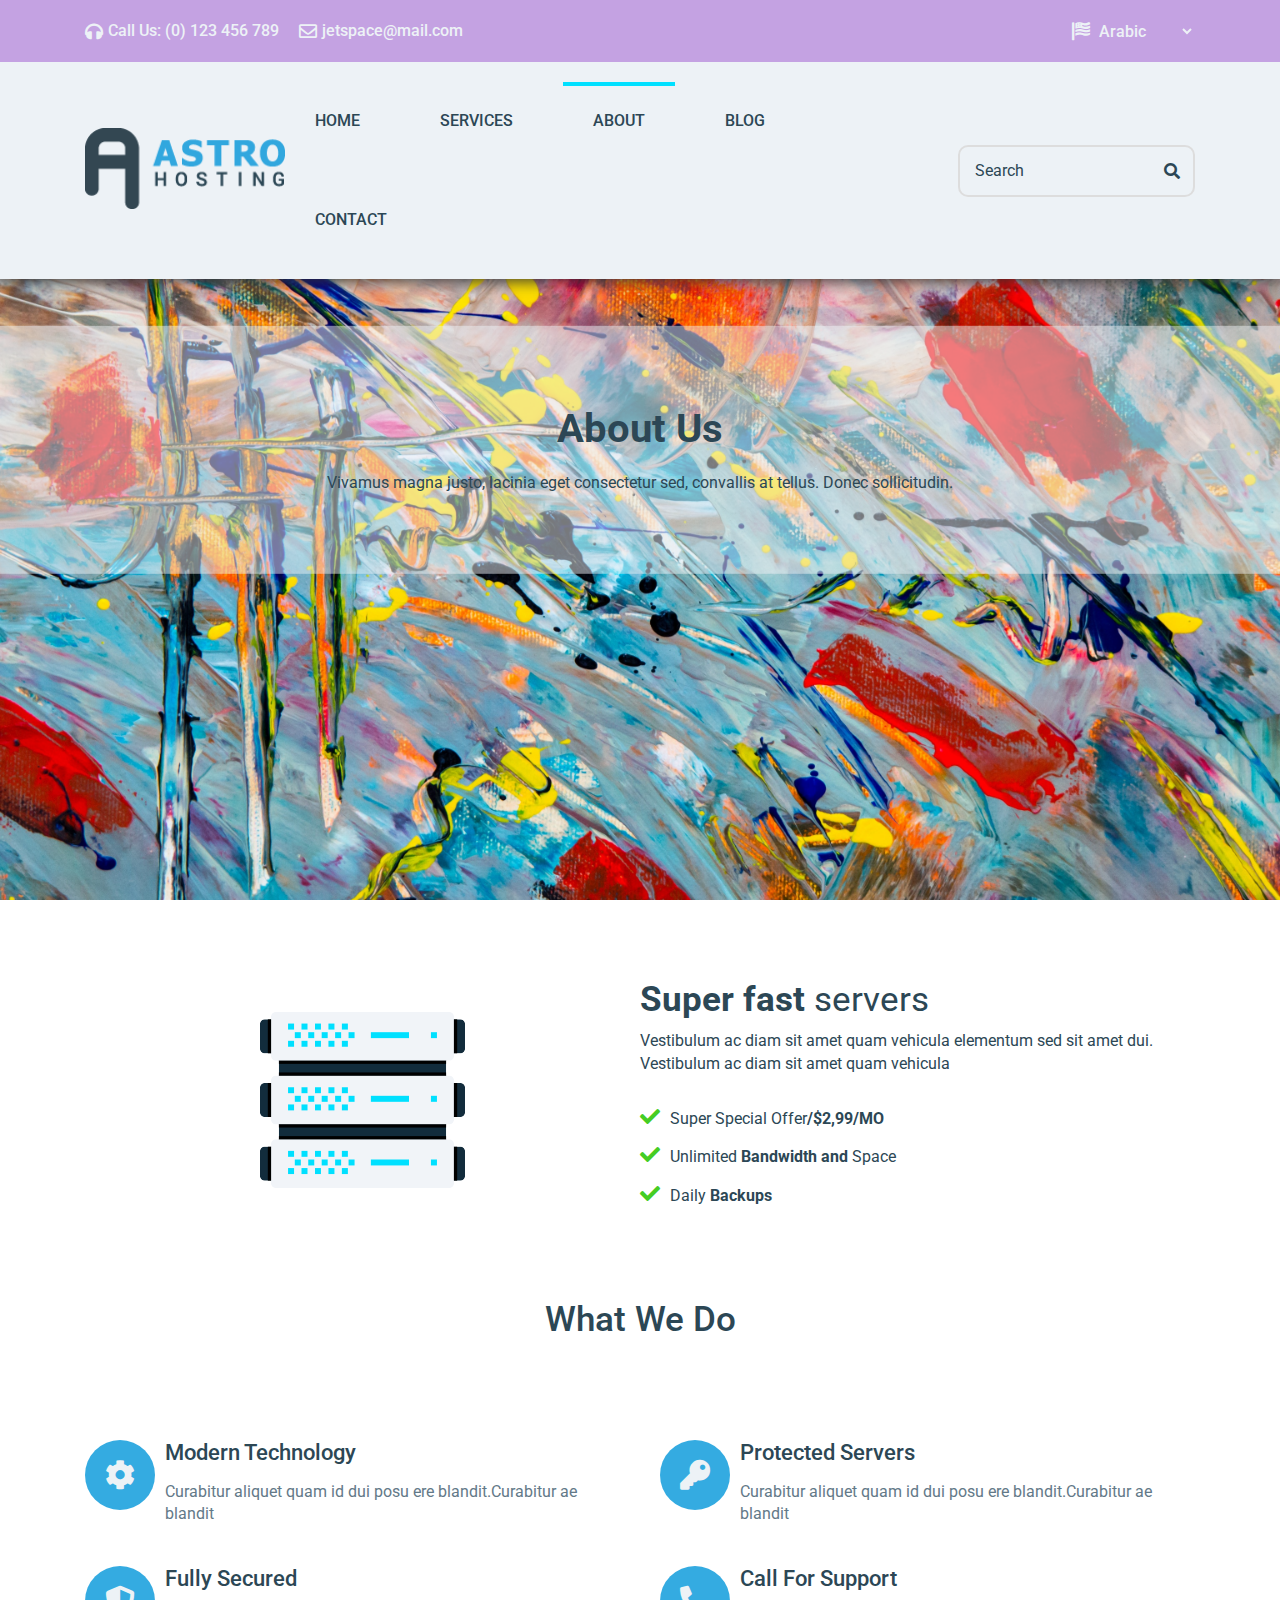
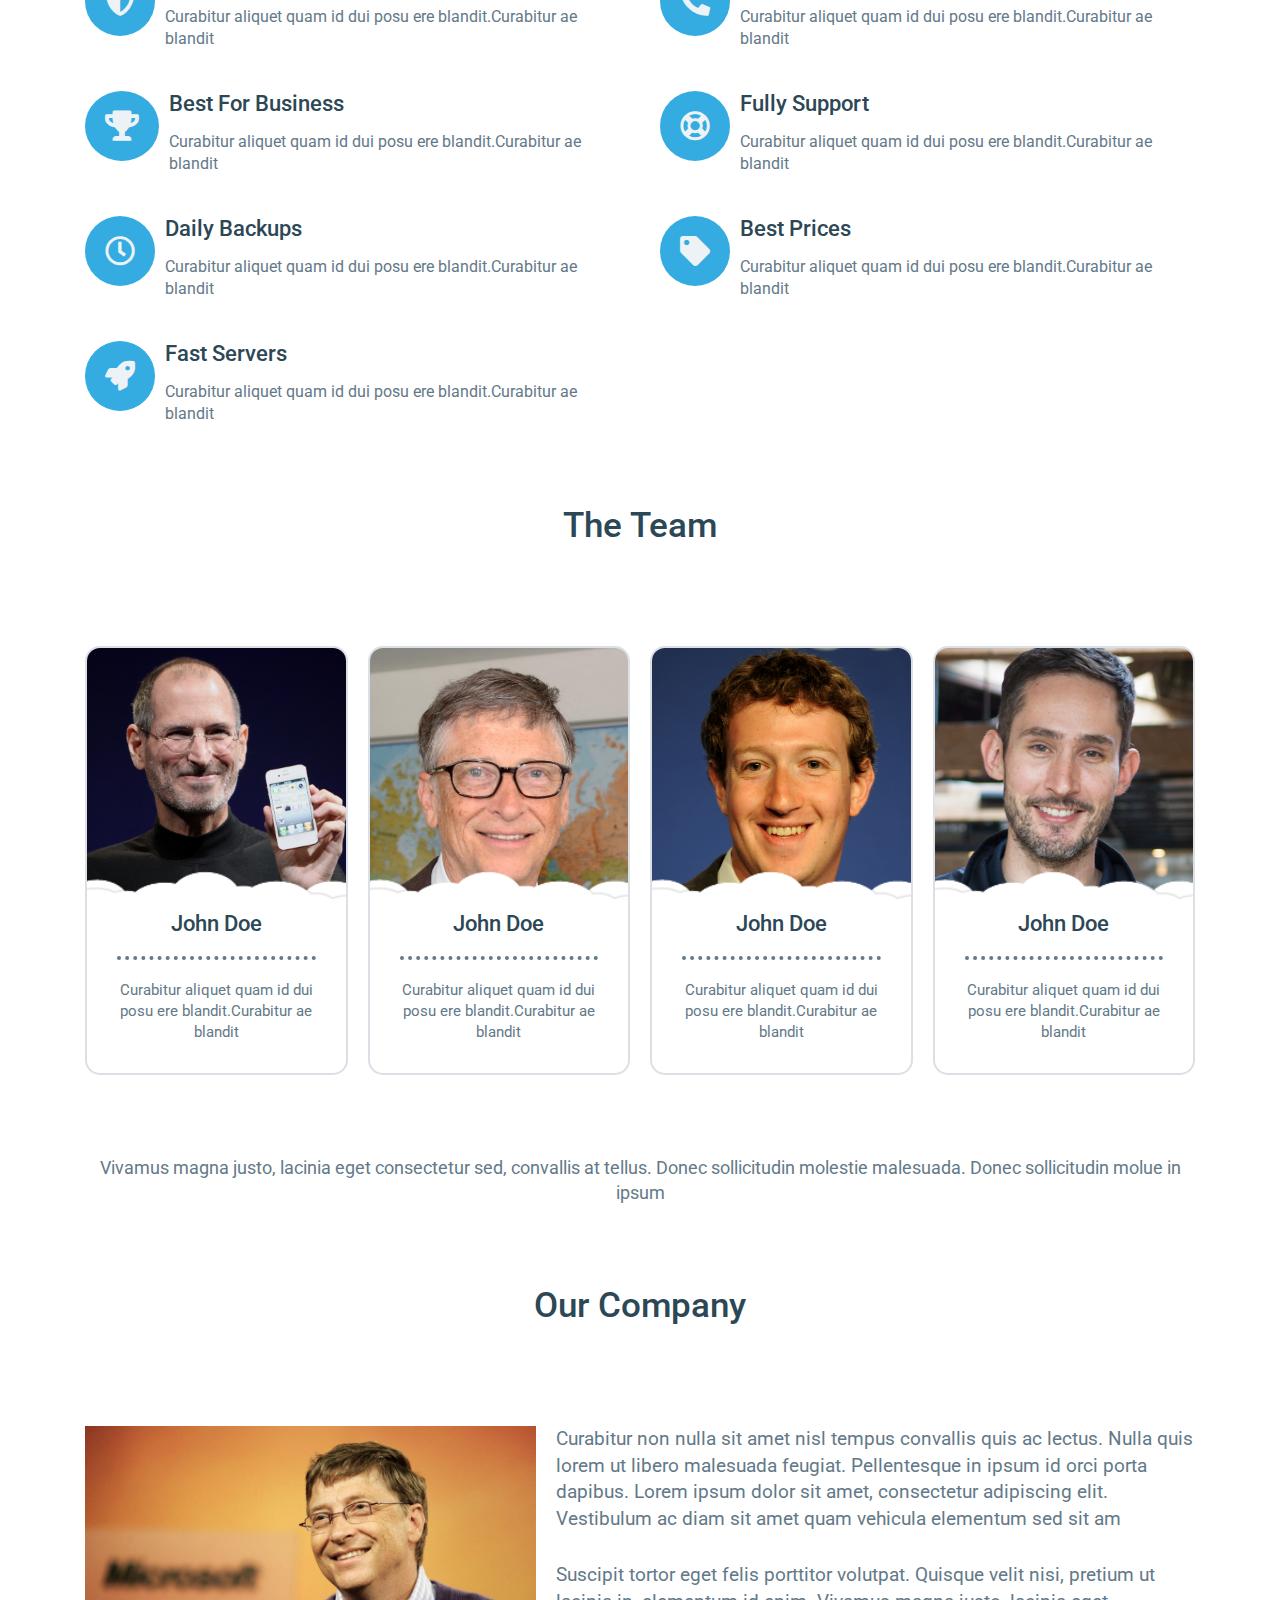
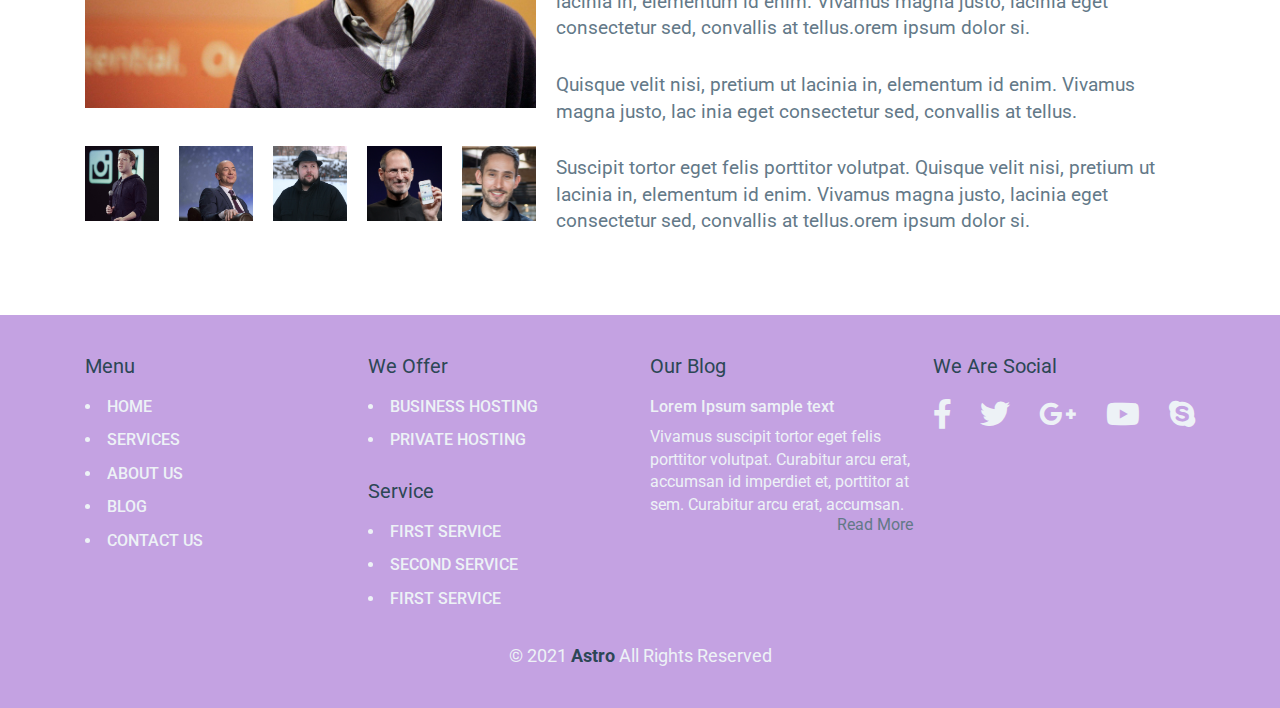
==== html/about.html @ 0d14f975 "Add The Project Files" ====
<!DOCTYPE html>
<html lang="en">
<head>
    <meta charset="UTF-8">
    <meta http-equiv="X-UA-Compatible" content="IE=edge">
    <meta name="viewport" content="width=device-width, initial-scale=1.0">
    <title>Template 10 | Astro | About</title>
    <!-- Bootstrap Media Queries -->
    <link rel="stylesheet" href="../css/bootstrap-media-queries.css">
    <!-- Normalize -->
    <link rel="stylesheet" href="../css/normalize.css">
    <!-- Font Awesome Library -->
    <link rel="stylesheet" href="../css/all.min.css">
    <!-- Main CSS File -->
    <link rel="stylesheet" href="../css/main-style.css">
    <!-- CSS File -->
    <link rel="stylesheet" href="../css/about.css">
    <!-- Google Fonts -->
    <link rel="preconnect" href="https://fonts.googleapis.com">
    <link rel="preconnect" href="https://fonts.gstatic.com" crossorigin>
    <link href="https://fonts.googleapis.com/css2?family=Roboto:wght@300;400;500;700;900&display=swap" rel="stylesheet">
</head>
<body>
    <!-- Start Header -->
    <header>
        <!-- Start Top Header -->
        <div class="top">
            <div class="container">
                <div class="contact">
                    <div class="phone">
                        <i class="fas fa-headphones"></i>
                        <p>Call Us: (0) 123 456 789</p>
                    </div>
                    <div class="email">
                        <i class="far fa-envelope"></i>
                        <a href="mailto:jetspace@mail.com">jetspace@mail.com</a>
                    </div>
                </div>
                <div class="language">
                    <i class="fas fa-flag-usa"></i>
                    <select>
                        <option value="AR">Arabic</option>
                        <option value="EN">English</option>
                    </select>
                </div>
            </div>
        </div>
        <!-- End Top Header -->
        <!-- Start Navigation -->
        <nav>
            <div class="container">
                <div class="logo">
                    <img src="../images/logo.png" alt="logo">
                </div>
                <div class="links">
                    <div class="button">
                        <span></span>
                        <span></span>
                        <span></span>
                    </div>
                    <ul>
                        <li><a href="../index.html">HOME</a></li>
                        <li><a href="services.html">SERVICES</a></li>
                        <li><a href="about.html">ABOUT</a></li>
                        <li><a href="blog.html">BLOG</a></li>
                        <li><a href="contact.html">CONTACT</a></li>
                    </ul>
                    <form action="#">
                        <input type="search" name="search" placeholder="Search">
                        <i class="fas fa-search"></i>
                    </form>
                </div>
            </div>
        </nav>
        <!-- End Navigation -->
    </header>
    <!-- End Header -->
    <!-- Start Landing -->
    <div class="landing">
        <div class="container">
            <div class="text">
                <h2>About Us</h2>
                <p>Vivamus magna justo, lacinia eget consectetur sed, convallis at tellus. Donec sollicitudin.</p>
            </div>
        </div>
    </div>
    <!-- End Landing -->
    <!-- Start Advertisement -->
    <div class="advertisement">
        <div class="container">
            <div class="image">
                <img src="../images/about-advertisement-image.png" alt="server">
            </div>
            <div class="text">
                <h2><span>Super fast</span> servers</h2>
                <p>Vestibulum ac diam sit amet quam vehicula elementum sed sit 
                    amet dui. Vestibulum ac diam sit amet quam vehicula</p>
                <ul>
                    <li>Super Special Offer<span>/$2,99/MO</span></li>
                    <li>Unlimited <span>Bandwidth and</span> Space</li>
                    <li>Daily <span>Backups</span></li>
                </ul>
            </div>
        </div>
    </div>
    <!-- End Advertisement -->
    <!-- Start What We Do -->
    <div class="we-do">
        <div class="container">
            <h2>What We Do</h2>
            <div class="cards">
                <div class="card">
                    <i class="fas fa-cog"></i>
                    <div class="text">
                        <h3>Modern Technology</h3>
                        <p>Curabitur aliquet quam id dui posu
                            ere blandit.Curabitur ae blandit</p>
                    </div>
                </div>
                <div class="card">
                    <i class="fas fa-key"></i>
                    <div class="text">
                        <h3>Protected Servers</h3>
                        <p>Curabitur aliquet quam id dui posu
                            ere blandit.Curabitur ae blandit</p>
                    </div>
                </div>
                <div class="card">
                    <i class="fas fa-shield-alt"></i>
                    <div class="text">
                        <h3>Fully Secured</h3>
                        <p>Curabitur aliquet quam id dui posu
                            ere blandit.Curabitur ae blandit</p>
                    </div>
                </div>
                <div class="card">
                    <i class="fas fa-phone-alt"></i>
                    <div class="text">
                        <h3>Call For Support</h3>
                        <p>Curabitur aliquet quam id dui posu
                            ere blandit.Curabitur ae blandit</p>
                    </div>
                </div>
                <div class="card">
                    <i class="fas fa-trophy"></i>
                    <div class="text">
                        <h3>Best For Business</h3>
                        <p>Curabitur aliquet quam id dui posu
                            ere blandit.Curabitur ae blandit</p>
                    </div>
                </div>
                <div class="card">
                    <i class="far fa-life-ring"></i>
                    <div class="text">
                        <h3>Fully Support</h3>
                        <p>Curabitur aliquet quam id dui posu
                            ere blandit.Curabitur ae blandit</p>
                    </div>
                </div>
                <div class="card">
                    <i class="far fa-clock"></i>
                    <div class="text">
                        <h3>Daily Backups</h3>
                        <p>Curabitur aliquet quam id dui posu
                            ere blandit.Curabitur ae blandit</p>
                    </div>
                </div>
                <div class="card">
                    <i class="fas fa-tag"></i>
                    <div class="text">
                        <h3>Best Prices</h3>
                        <p>Curabitur aliquet quam id dui posu
                            ere blandit.Curabitur ae blandit</p>
                    </div>
                </div>
                <div class="card">
                    <i class="fas fa-rocket"></i>
                    <div class="text">
                        <h3>Fast Servers</h3>
                        <p>Curabitur aliquet quam id dui posu
                            ere blandit.Curabitur ae blandit</p>
                    </div>
                </div>
            </div>
        </div>
    </div>
    <!-- End What We Do -->
    <!-- Start Team -->
    <div class="team">
        <div class="container">
            <h2>The Team</h2>
            <div class="members">
                <div class="member">
                    <div class="image">
                        <img src="../images/team-member-1.jpg" alt="member 1">
                        <img src="../images/member-cloud.png" alt="cloud">
                    </div>
                    <div class="text">
                        <h3>John Doe</h3>
                        <p>Curabitur aliquet quam id dui posu
                            ere blandit.Curabitur ae blandit</p>
                    </div>
                </div>
                <div class="member">
                    <div class="image">
                        <img src="../images/team-member-2.png" alt="member 2">
                        <img src="../images/member-cloud.png" alt="cloud">
                    </div>
                    <div class="text">
                        <h3>John Doe</h3>
                        <p>Curabitur aliquet quam id dui posu
                            ere blandit.Curabitur ae blandit</p>
                    </div>
                </div>
                <div class="member">
                    <div class="image">
                        <img src="../images/team-member-3.jpg" alt="member 3">
                        <img src="../images/member-cloud.png" alt="cloud">
                    </div>
                    <div class="text">
                        <h3>John Doe</h3>
                        <p>Curabitur aliquet quam id dui posu
                            ere blandit.Curabitur ae blandit</p>
                    </div>
                </div>
                <div class="member">
                    <div class="image">
                        <img src="../images/team-member-4.jpg" alt="member 4">
                        <img src="../images/member-cloud.png" alt="cloud">
                    </div>
                    <div class="text">
                        <h3>John Doe</h3>
                        <p>Curabitur aliquet quam id dui posu
                            ere blandit.Curabitur ae blandit</p>
                    </div>
                </div>
            </div>
            <p>Vivamus magna justo, lacinia eget consectetur sed, convallis at tellus. Donec sollicitudin molestie malesuada. 
                Donec sollicitudin molue in ipsum</p>
        </div>
    </div>
    <!-- End Team -->
    <!-- Start Company -->
    <div class="company">
        <div class="container">
            <h2>Our Company</h2>
            <div class="content">
                <div class="images">
                    <div class="main-image">
                        <img src="../images/company-image-1.jpg" alt="">
                    </div>
                    <div class="small-images">
                        <img src="../images/company-image-2.jpg" alt="Mark Zuckerbuerg">
                        <img src="../images/company-image-3.jpg" alt="jeff bezos">
                        <img src="../images/company-image-4.jpg" alt="Notch">
                        <img src="../images/team-member-1.jpg" alt="Steve Jobs">
                        <img src="../images/team-member-4.jpg" alt="Kevin Systrom">
                    </div>
                </div>
                <div class="text">
                    <p>Curabitur non nulla sit amet nisl tempus convallis quis ac lectus. Nulla quis lorem ut 
                        libero malesuada feugiat. Pellentesque in ipsum id orci porta dapibus. Lorem ipsum 
                        dolor sit amet, consectetur adipiscing elit. Vestibulum ac diam sit amet quam vehicula 
                        elementum sed sit am</p>
                    <p>Suscipit tortor eget felis porttitor volutpat. Quisque velit nisi, pretium ut lacinia in, 
                        elementum id enim. Vivamus magna justo, lacinia eget consectetur sed, convallis at 
                        tellus.orem ipsum dolor si. </p>
                    <p>Quisque velit nisi, pretium ut lacinia in, elementum id enim. Vivamus magna justo, lac
                        inia eget consectetur sed, convallis at tellus.
                        </p>
                    <p>Suscipit tortor eget felis porttitor volutpat. Quisque velit nisi, pretium ut lacinia in, 
                        elementum id enim. Vivamus magna justo, lacinia eget consectetur sed, convallis at 
                        tellus.orem ipsum dolor si. 
                        </p>
                </div>
            </div>
        </div>
    </div>
    <!-- End Company -->
    <!-- Start Footer -->
    <footer>
        <div class="container">
            <div class="menu">
                <h3>Menu</h3>
                <ul>
                    <li><a href="../index.html">HOME</a></li>
                    <li><a href="services.html">SERVICES</a></li>
                    <li><a href="about.html">ABOUT US</a></li>
                    <li><a href="blog.html">BLOG</a></li>
                    <li><a href="contact.html">CONTACT US</a></li>
                </ul>
            </div>
            <div class="offer-and-service">
                <div class="offer">
                    <h3>We Offer</h3>
                    <ul>
                        <li><a href="#">BUSINESS HOSTING</a></li>
                        <li><a href="#">PRIVATE HOSTING</a></li>
                    </ul>
                </div>
                <div class="service">
                    <h3>Service</h3>
                    <ul>
                        <li><a href="#">FIRST SERVICE</a></li>
                        <li><a href="#">SECOND SERVICE</a></li>
                        <li><a href="#">FIRST SERVICE</a></li>
                    </ul>
                </div>
            </div>
            <div class="blog">
                <h3>Our Blog</h3>
                <h4>Lorem Ipsum sample text</h4>
                <p>Vivamus suscipit tortor eget felis porttitor 
                    volutpat. Curabitur arcu erat, accumsan id 
                    imperdiet et, porttitor at sem. Curabitur arcu 
                    erat, accumsan.</p>
                <a href="blog.html">Read More</a>
            </div>
            <div class="social">
                <h3>We Are Social</h3>
                <div class="social-icons">
                    <a href="https://www.facebook.com"><i class="fab fa-facebook-f"></i></a>
                    <a href="https://www.twitter.com"><i class="fab fa-twitter"></i></a>
                    <a href="https://www.google.com"><i class="fab fa-google-plus-g"></i></a>
                    <a href="https://www.youtube.com"><i class="fab fa-youtube"></i></a>
                    <a href="https://www.skype.com"><i class="fab fa-skype"></i></a>
                </div>
            </div>
            <p>&COPY; 2021 <span>Astro</span> All Rights Reserved</p>
        </div>
    </footer>
    <!-- End Footer -->
</body>
</html>
---- css/main-style.css ----
/* Start Global Variables */
:root {
    --pink: #c4a2e2;
    --white: #edf2f6;
    --sky-blue: #34abe1;
    --main-text-color: #2c4755;
    --secondary-text-color: #637988;
    --hovering-background-color: #00e0ff;
    --main-border-color: #dae0e5;
    --transition-duration: 0.3s;
    --main-section-padding: 80px;
}
/* End Global Variables */
/* Start Global Rules */
* {
    box-sizing: border-box;
    margin: 0;
    padding: 0;
}
html {
    scroll-behavior: smooth;
}
body {
    font-family: 'Roboto', sans-serif;
}
ul {
    list-style: none;
}
p {
    line-height: 1.4;
}
a {
    text-decoration: none;
    color: black;
}
/* End Global Rules */
/* Start Components */
/* Start Top Header */
header {
    position: absolute;
    top: 0;
    left: 0;
    width: 100%;
    z-index: 2;
}
header .top {
    padding: 20px 0;
    background-color: var(--pink);
    position: relative;
}
header .top .container {
    display: flex;
    justify-content: space-between;
    align-items: center;
    flex-wrap: wrap;
}
@media (max-width: 767px) {
    header .top .container {
        row-gap: 30px;
    }
}
header .top .container .contact {
    display: flex;
    gap: 20px;
    align-items: center;
}
@media (max-width: 767px) {
    header .top .container .contact {
        display: none;
    }
}
header .top .container .contact .phone {
    display: flex;
    align-items: center;
    gap: 5px;
    color: var(--white);
}
header .top .container .contact .phone i {
    font-size: 18px;
}
header .top .container .contact .phone p {
    font-weight: 500;
}
header .top .container .contact .email {
    display: flex;
    align-items: center;
    gap: 5px;
    color: var(--white);
}
header .top .container .contact .email i {
    font-size: 18px;
}
header .top .container .contact .email a {
    font-weight: 500;
    color: var(--white);
}
header .top .container .language {
    display: flex;
    align-items: center;
    gap: 5px;
    color: var(--white);
}
@media (max-width: 767px) {
    header .top .container .language {
        flex-basis: 100%;
        justify-content: space-between;
    }
}
header .top .container .language i {
    font-size: 18px;
}
@media (max-width: 767px) {
    header .top .container .language i {
        font-size: 25px;
    }
}
header .top .container .language select {
    background: none;
    border: none;
    width: 100px;
    font-weight: 500;
    color: var(--white);
}
@media (max-width: 767px) {
    header .top .container .language select {
        font-size: 20px;
        width: initial;
    }
}
header .top .container .language select:focus {
    outline: none;
}
header .top .container .language select option {
    color: black;
}
/* End Top Header */
/* Start Navigation */
header nav {
    background-color: var(--white);
    box-shadow: 0 0 15px 2px #333;
}
@media (max-width: 1199px) {
    header nav {
        box-shadow: none;
    }
}
@media (min-width: 992px) and (max-width: 1199px) {
    header nav {
        position: relative;
    }
}
header nav .container {
    display: flex;
    justify-content: space-between;
    align-items: center;
    padding-top: 20px;
    padding-bottom: 20px;
    position: relative;
}
@media (max-width: 991px) {
    header nav .container {
        padding: 20px;
    }
}
@media (min-width: 992px) and (max-width: 1199px) {
    header nav .container {
        position: initial;
    }
}
header nav .container .logo img {
    width: 200px;
}
@media (max-width: 767px) {
    header nav .container .logo img {
        width: 150px;
    }
}
header nav .container .links {
    display: flex;
    gap: 30px;
    align-items: center;
}
@media (max-width: 991px) {
    header nav .container .links {
        flex-direction: column;
    }
}
header nav .container .links .button {
    width: 45px;
    height: 45px;
    display: flex;
    justify-content: flex-end;
    flex-wrap: wrap;
}
@media (min-width: 992px) {
    header nav .container .links .button {
        display: none;
    }
}
header nav .container .links .button span {
    width: 100%;
    height: 6px;
    background-color: var(--main-text-color);
    border-radius: 10px;
    transition: var(--transition-duration);
}
header nav .container .links .button span:nth-child(2) {
    width: 60%;
}
@media (max-width: 991px) {
    header nav .container .links:hover .button span:nth-child(2) {
        width: 100%;
    }
}
header nav .container .links ul {
    display: flex;
    flex-wrap: wrap;
    gap: 20px;
}
@media (max-width: 991px) {
    header nav .container .links ul {
        position: absolute;
        top: 100%;
        flex-direction: column;
        width: 100%;
        text-align: center;
        background-color: var(--white);
        left: 50%;
        transform: translateX(-50%);
        display: none;
        row-gap: 15px;
    }
    header nav .container .links:hover ul {
        display: flex;
    }
}
@media (min-width: 768px) and (max-width: 991px) {
    header nav .container .links ul {
        flex-direction: row;
        gap: 20px;
        justify-content: space-between;
    }
}
@media (min-width: 992px) and (max-width: 1199px) {
    header nav .container .links ul {
        position: absolute;
        top: 100%;
        left: 0;
        width: 100%;
        background-color: var(--main-text-color);
    }
}
@media (min-width: 768px) and (max-width: 991px) {
    header nav .container .links ul li {
        flex-basis: 48%;
    }
    header nav .container .links ul li:last-child {
        flex-basis: 100%;
    }
}
@media (min-width: 992px) and (max-width: 1199px) {
    header nav .container .links ul li {
        flex: 1;
        text-align: center;
    }
}
header nav .container .links ul li a {
    display: block;
    padding: 30px;
    color: var(--main-text-color);
    transition: var(--transition-duration);
    position: relative;
    font-weight: 500;
}
@media (max-width: 991px) {
    header nav .container .links ul li a {
        font-size: 20px;
        padding: 20px;
    }
}
@media (min-width: 992px) and (max-width: 1199px) {
    header nav .container .links ul li a {
        color: var(--white);
    }
}
header nav .container .links ul li a::before {
    content: "";
    position: absolute;
    top: 0;
    left: 0;
    width: 100%;
    height: 4px;
    background-color: var(--hovering-background-color);
    transition: var(--transition-duration);
    opacity: 0;
}
header nav .container .links ul li a::after {
    content: "";
    position: absolute;
    bottom: 0;
    left: 0;
    width: 100%;
    height: 4px;
    background-color: var(--hovering-background-color);
    transition: var(--transition-duration);
    opacity: 0;
}
@media (max-width: 991px) {
    header nav .container .links ul li a:hover::after {
        opacity: 1;
    }
}
header nav .container .links ul li a:hover::before {
    opacity: 1;
}
header nav .container .links form {
    position: relative;
}
@media (max-width: 767px) {
    header nav .container .links form {
        position: absolute;
        top: calc(100% + 373px);
        padding: 20px;
        width: 100%;
        background-color: var(--white);
        left: 50%;
        transform: translateX(-50%);
        display: none;
    }
    header nav .container .links:hover form {
        display: flex;
    }
}
@media (min-width: 768px) and (max-width: 991px) {
    header nav .container .links form {
        position: absolute;
        top: calc(100% + 228px);
        padding: 20px;
        width: 100%;
        background-color: var(--white);
        left: 50%;
        transform: translateX(-50%);
        display: none;
    }
    header nav .container .links:hover form {
        display: flex;
    }
}
header nav .container .links form input[type="search"] {
    padding: 15px;
    background: none;
    border: 2px solid #ddd;
    border-radius: 10px;
    color: var(--main-text-color);
}
@media (max-width: 991px) {
    header nav .container .links form input[type="search"] {
        width: 100%;
        font-size: 20px;
    }
}
header nav .container .links form input[type="search"]::placeholder {
    color: var(--main-text-color);
}
header nav .container .links form input[type="search"]:focus {
    outline: none;
}
header nav .container .links form input[type="search"]:focus + i {
    display: none;
}
header nav .container .links form i {
    position: absolute;
    top: 50%;
    transform: translateY(-50%);
    right: 15px;
    color: var(--main-text-color);
}
@media (max-width: 991px) {
    header nav .container .links form i {
        right: 35px;
        font-size: 20px;
    }
}
/* End Navigation */
/* Start Expand Button */
.expand {
    width: 40px;
    height: 20px;
    display: none;
    justify-content: flex-end;
    flex-wrap: wrap;
    position: absolute;
    top: 7px;
    right: 0;
}
@media (max-width: 1199px) {
    .expand {
        display: flex;
    }
}
.expand span {
    width: 100%;
    height: 5px;
    background-color: var(--main-text-color);
    border-radius: 10px;
}
.expand span:nth-child(2) {
    width: 60%;
    transition: var(--transition-duration);
}
.expand:hover span:nth-child(2) {
    width: 100%;
}
/* End Expand Button */
/* Start Footer */
footer {
    background-color: var(--pink);
    padding: calc(var(--main-section-padding) / 2) 0;
    color: var(--white);
}
footer .container {
    display: grid;
    grid-template-columns: repeat(12, 1fr);
    gap: 20px;
}
@media (max-width: 1199px) {
    footer .container > div {
        text-align: center;
    }
}
footer .container .menu {
    grid-area: 1 / 1 / 1 / span 3;
}
@media (max-width: 767px) {
    footer .container .menu {
        grid-area: 1 / 1 / 1 / span 12;
    }
}
@media (min-width: 768px) and (max-width: 991px) {
    footer .container .menu {
        grid-area: 1 / 1 / 1 / span 6;
    }
}
@media (min-width: 992px) and (max-width: 1199px) {
    footer .container .menu {
        grid-area: 1 / 1 / 1 / span 2;
    }
}
footer .container > div h3 {
    font-weight: 400;
    font-size: 20px;
    margin-bottom: 20px;
    color: var(--main-text-color);
}
footer .container > div ul {
    list-style: initial;
    list-style-position: inside;
}
@media (max-width: 1199px) {
    footer .container > div ul {
        list-style: none;
    }
}
footer .container > div ul li {
    margin-bottom: 15px;
}
footer .container > div ul li a {
    color: var(--white);
    font-weight: 500;
}
footer .container .offer-and-service {
    grid-area: 1 / 4 / 1 / span 3;
}
@media (max-width: 767px) {
    footer .container .offer-and-service {
        grid-area: 2 / 1 / 2 / span 12;
    }
}
@media (min-width: 768px) and (max-width: 991px) {
    footer .container .offer-and-service {
        grid-area: 1 / 7 / 1 / span 6;
    }
}
@media (min-width: 992px) and (max-width: 1199px) {
    footer .container .offer-and-service {
        grid-area: 1 / 3 / 1 / span 6;
        display: flex;
        gap: 20px;
    }
    footer .container .offer-and-service > div {
        flex-basis: 50%;
    }
}
footer .container .offer-and-service .offer {
    margin-bottom: 30px;
}
footer .container .blog {
    grid-area: 1 / 7 / 1 / span 3;
}
@media (max-width: 767px) {
    footer .container .blog {
        grid-area: 3 / 1 / 3 / span 12;
    }
}
@media (min-width: 768px) and (max-width: 991px) {
    footer .container .blog {
        grid-area: 2 / 1 / 2 / span 6;
    }
}
@media (min-width: 992px) and (max-width: 1199px) {
    footer .container .blog {
        grid-area: 1 / 9 / 1 / span 4;
    }
}
footer .container .blog h4 {
    font-weight: 500;
    margin-bottom: 10px;
}
footer .container .blog a {
    color: var(--white);
    text-align: right;
    display: block;
    color: var(--secondary-text-color);
}
@media (max-width: 1199px) {
    footer .container .blog a {
        margin: 20px 0;
        text-align: center;
    }
}
footer .container .social {
    grid-area: 1 / 10 / 1 / span 3;
}
@media (max-width: 767px) {
    footer .container .social {
        grid-area: 4 / 1 / 4 / span 12;
    }
}
@media (min-width: 768px) and (max-width: 991px) {
    footer .container .social {
        grid-area: 2 / 7 / 2 / span 6;
    }
}
@media (min-width: 992px) and (max-width: 1199px) {
    footer .container .social {
        grid-area: 2 / 1 / 2 / span 6;
    }
}
footer .container .social .social-icons {
    display: flex;
    justify-content: space-between;
    flex-wrap: wrap;
    font-size: 30px;
}
@media (max-width: 991px) {
    footer .container .social .social-icons {
        justify-content: center;
        row-gap: 20px;
    }
}
footer .container .social .social-icons a {
    color: var(--white);
    transition: var(--transition-duration);
}
@media (max-width: 767px) {
    footer .container .social .social-icons a {
        font-size: 50px;
        flex-basis: 30%;
    }
}
@media (min-width: 768px) and (max-width: 991px) {
    footer .container .social .social-icons a {
        font-size: 40px;
        flex-basis: 30%;
    }
}
@media (min-width: 992px) and (max-width: 1199px) {
    footer .container .social .social-icons a {
        font-size: 40px;
    }
}
footer .container .social .social-icons a:first-child:hover {
    color: #385899;
}
footer .container .social .social-icons a:nth-child(2):hover {
    color: #1da1f3;
}
footer .container .social .social-icons a:nth-child(3):hover {
    color: #dc4a38;
}
footer .container .social .social-icons a:nth-child(4):hover {
    color: #ff0000;
}
footer .container .social .social-icons a:last-child:hover {
    color: #009ad8;
}
footer .container > p {
    grid-area: 2 / 1 / 2 / span 12;
    text-align: center;
    font-size: 18px;
}
@media (max-width: 767px) {
    footer .container > p {
        grid-area: 5 / 1 / 5 / span 12;
    }
}
@media (min-width: 768px) and (max-width: 991px) {
    footer .container > p {
        grid-area: 3 / 1 / 3 / span 12;
    }
}
@media (min-width: 992px) and (max-width: 1199px) {
    footer .container > p {
        grid-area: 2 / 7 / 2 / span 6;
        display: flex;
        justify-content: center;
        align-items: center;
        gap: 5px;
    }
}
footer .container > p span {
    font-weight: bold;
    color: var(--main-text-color);
}
/* End Footer */
/* End Components */
---- css/about.css ----
/* Start Current Page */
header nav .container .links ul li:nth-child(3) a::before {
    opacity: 1;
}
/* End Current Page */
/* Start Landing */
.landing {
    height: 100vh;
    position: relative;
    background-image: url(../images/about-landing-background.jpg);
    background-size: cover;
    background-position: center;
}
.landing .container .text {
    position: absolute;
    width: 100%;
    left: 0;
    top: 50%;
    transform: translateY(-50%);
    text-align: center;
    color: var(--main-text-color);
    background-color: rgb(237 242 246 / 50%);
    padding: var(--main-section-padding) 0;
}
.landing .container .text h2 {
    font-size: 40px;
    margin-bottom: 20px;
}
/* End Landing */
/* Start Advertisement */
.advertisement {
    padding: var(--main-section-padding) 0 0;
}
.advertisement .container {
    display: flex;
    justify-content: space-between;
    align-items: center;
}
@media (max-width: 767px) {
    .advertisement .container {
        flex-direction: column;
        row-gap: 40px;
    }
}
.advertisement .container .image {
    flex-basis: 50%;
    display: flex;
    justify-content: center;
    align-items: center;
}
.advertisement .container .text {
    flex-basis: 50%;
    color: var(--main-text-color);
}
@media (max-width: 767px) {
    .advertisement .container .text {
        text-align: center;
    }
}
.advertisement .container .text h2 {
    font-weight: 400;
    font-size: 35px;
    margin-bottom: 10px;
}
.advertisement .container .text h2 span {
    font-weight: bold;
}
.advertisement .container .text p {
    margin-bottom: 30px;
}
@media (max-width: 767px) {
    .advertisement .container .text ul {
        text-align: left;
        width: fit-content;
        margin: 0 auto;
    }
}
.advertisement .container .text ul li {
    margin-bottom: 15px;
    position: relative;
}
.advertisement .container .text ul li::before {
    content: "\f00c";
    font-family: "Font Awesome 5 Free";
    font-weight: 900;
    margin-right: 10px;
    color: #45cd23;
    font-size: 20px;
}
.advertisement .container .text ul li span {
    font-weight: bold;
}
/* End Advertisement */
/* Start What We Do */
.we-do {
    padding: var(--main-section-padding) 0 0;
}
.we-do .container h2 {
    font-weight: 500;
    text-align: center;
    color: var(--main-text-color);
    font-size: 35px;
    margin-bottom: 100px;
}
.we-do .container .cards {
    display: grid;
    grid-template-columns: repeat(auto-fill, minmax(350px, 1fr));
    gap: 40px;
}
@media (min-width: 768px) and (max-width: 991px) {
    .we-do .container .cards {
        grid-template-columns: repeat(auto-fill, minmax(300px, 1fr));
    }
}
.we-do .container .cards .card {
    display: flex;
    justify-content: space-between;
    align-items: flex-start;
}
@media (max-width: 767px) {
    .we-do .container .cards .card {
        flex-direction: column;
        row-gap: 20px;
        align-items: center;
        text-align: center;
    }
}
@media (min-width: 768px) and (max-width: 1199px) {
    .we-do .container .cards .card {
        flex-direction: column;
        align-items: center;
        text-align: center;
        row-gap: 20px;
    }
}
.we-do .container .cards .card i {
    padding: 20px;
    background-color: var(--sky-blue);
    color: var(--white);
    font-size: 30px;
    border-radius: 50%;
    display: flex;
    justify-content: center;
    align-items: center;
    margin-right: 10px;
}
.we-do .container .cards .card .text h3 {
    font-weight: 500;
    font-size: 22px;
    color: var(--main-text-color);
    margin-bottom: 15px;
}
.we-do .container .cards .card .text p {
    color: var(--secondary-text-color);
}
/* End What We Do */
/* Start Team */
.team {
    padding: var(--main-section-padding) 0 0;
}
.team .container h2 {
    font-weight: 500;
    text-align: center;
    color: var(--main-text-color);
    font-size: 35px;
    margin-bottom: 100px;
}
.team .container .members {
    display: grid;
    grid-template-columns: repeat(auto-fill, minmax(250px, 1fr));
    gap: 20px;
    margin-bottom: var(--main-section-padding);
}
.team .container .members .member {
    display: flex;
    flex-wrap: wrap;
    border: 2px solid var(--main-border-color);
    border-radius: 15px;
    overflow: hidden;
}
.team .container .members .member .image {
    position: relative;
}
.team .container .members .member .image img:first-child {
    max-width: 100%;
}
.team .container .members .member .image img:nth-child(2) {
    position: absolute;
    bottom: 0;
    left: 0;
    width: 100%;
}
.team .container .members .member .text {
    padding: 0 30px 30px;
    text-align: center;
}
.team .container .members .member .text h3 {
    font-weight: 500;
    color: var(--main-text-color);
    font-size: 22px;
    padding-bottom: 20px;
    margin-bottom: 20px;
    border-bottom: 4px dotted var(--secondary-text-color);
}
.team .container .members .member .text p {
    color: var(--secondary-text-color);
    font-size: 15px;
}
.team .container > p:last-child {
    text-align: center;
    font-size: 18px;
    color: var(--secondary-text-color);
}
/* End Team */
/* Start Company */
.company {
    padding: var(--main-section-padding) 0;
}
.company .container h2 {
    font-weight: 500;
    text-align: center;
    color: var(--main-text-color);
    font-size: 35px;
    margin-bottom: 100px;
}
.company .container .content {
    display: grid;
    grid-template-columns: repeat(12, 1fr);
    gap: 20px;
}
.company .container .content .images {
    grid-area: 1 / 1 / 1 / span 5;
    display: grid;
    grid-template-columns: repeat(5, 1fr);
    gap: 20px;
}
@media (max-width: 1199px) {
    .company .container .content .images {
        grid-area: 1 / 1 / 1 / span 12;
    }
}
.company .container .content .images .main-image {
    grid-area: 1 / 1 / 1 / span 5;
}
.company .container .content .images .main-image img {
    max-width: 100%;
}
.company .container .content .images .small-images {
    grid-area: 2 / 1 / 2 / span 5;
    display: grid;
    grid-template-columns: repeat(5, 1fr);
    gap: 20px;
}
.company .container .content .images .small-images img {
    max-width: 100%;
}
@media (max-width: 767px) {
    .company .container .content .images .small-images img:first-child {
        grid-area: 1 / 1 / 1 / span 5;
    }
    .company .container .content .images .small-images img:nth-child(2) {
        grid-area: 2 / 1 / 2 / span 5;
    }
    .company .container .content .images .small-images img:nth-child(3) {
        grid-area: 3 / 1 / 3 / span 5;
    }
    .company .container .content .images .small-images img:nth-child(4) {
        grid-area: 4 / 1 / 4 / span 5;
    }
    .company .container .content .images .small-images img:last-child {
        grid-area: 5 / 1 / 5 / span 5;
    }
}
.company .container .content .text {
    grid-area: 1 / 6 / 1 / span 7;
}
@media (max-width: 1199px) {
    .company .container .content .text {
        grid-area: 2 / 1 / 2 / span 12;
        text-align: center;
    }
}
.company .container .content .text p {
    color: var(--secondary-text-color);
    font-size: 19px;
}
.company .container .content .text p:not(:last-child) {
    margin-bottom: 30px;
}
/* End Company */
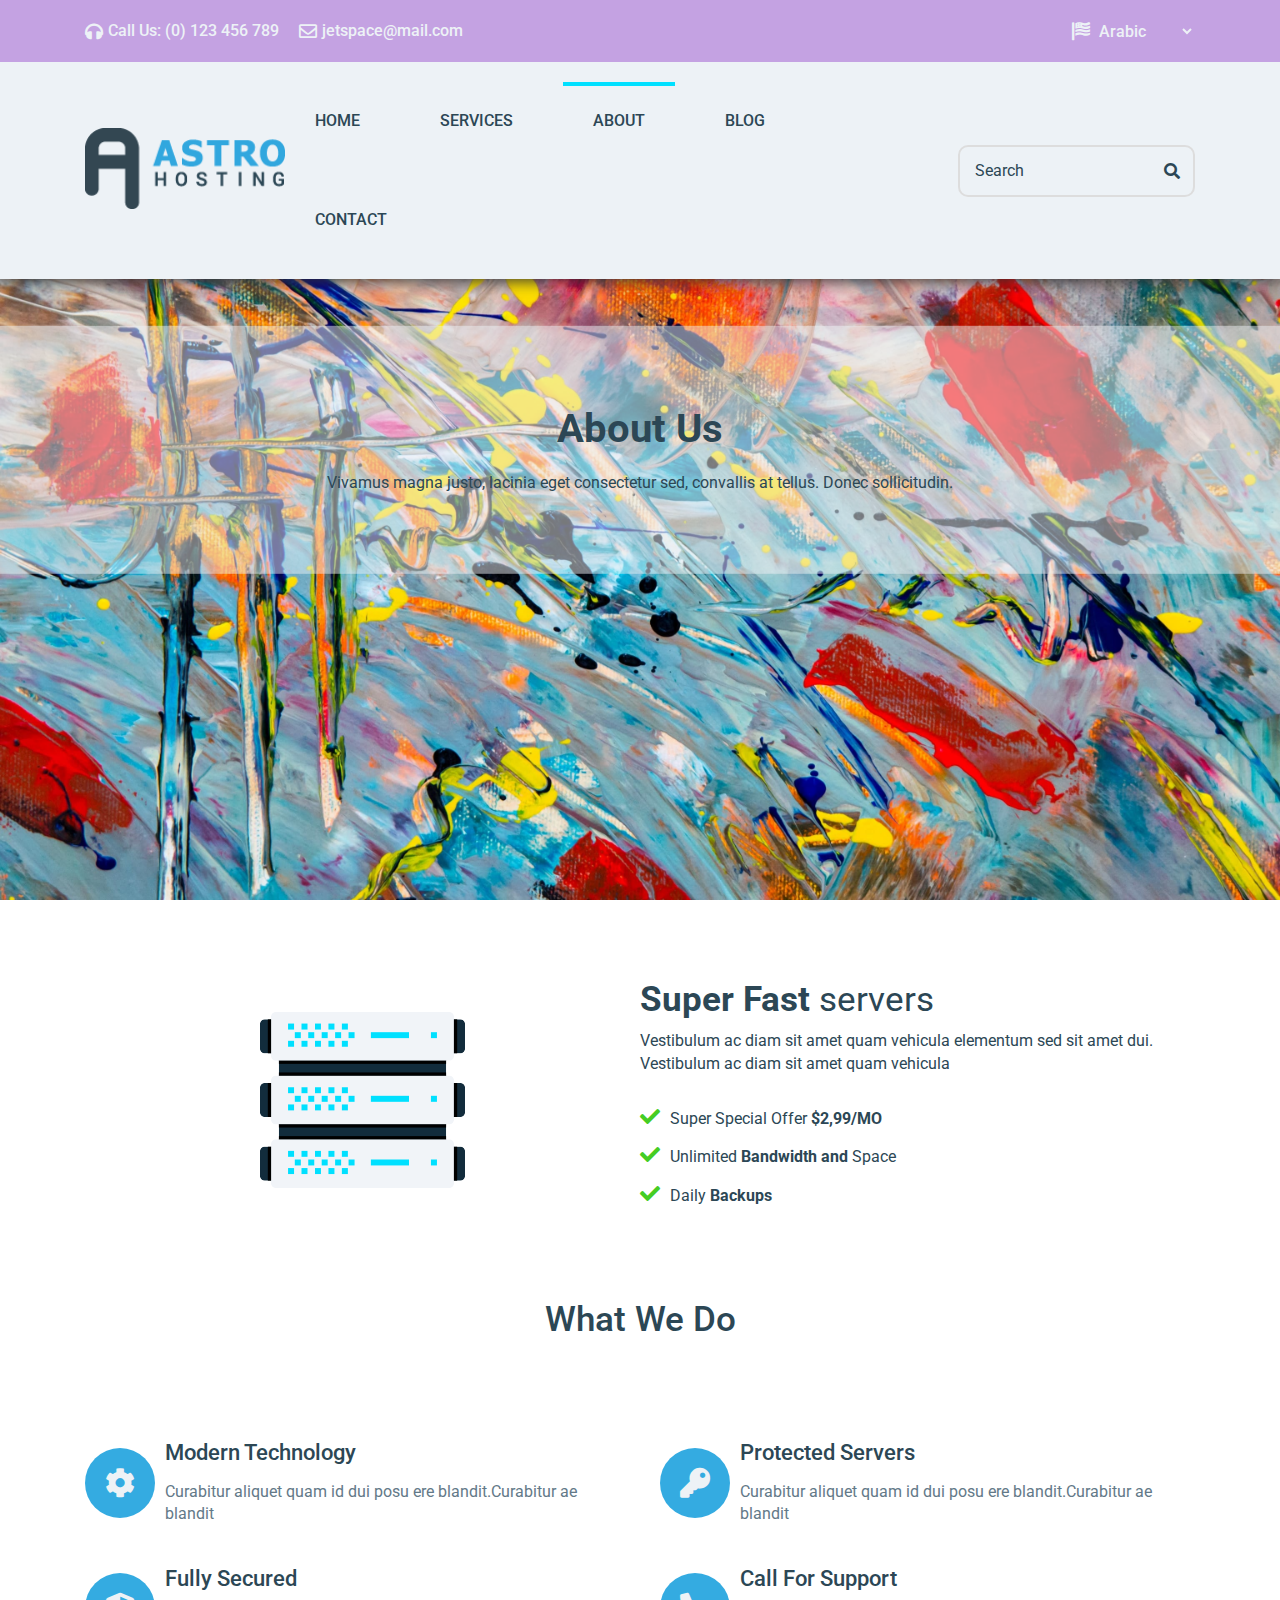
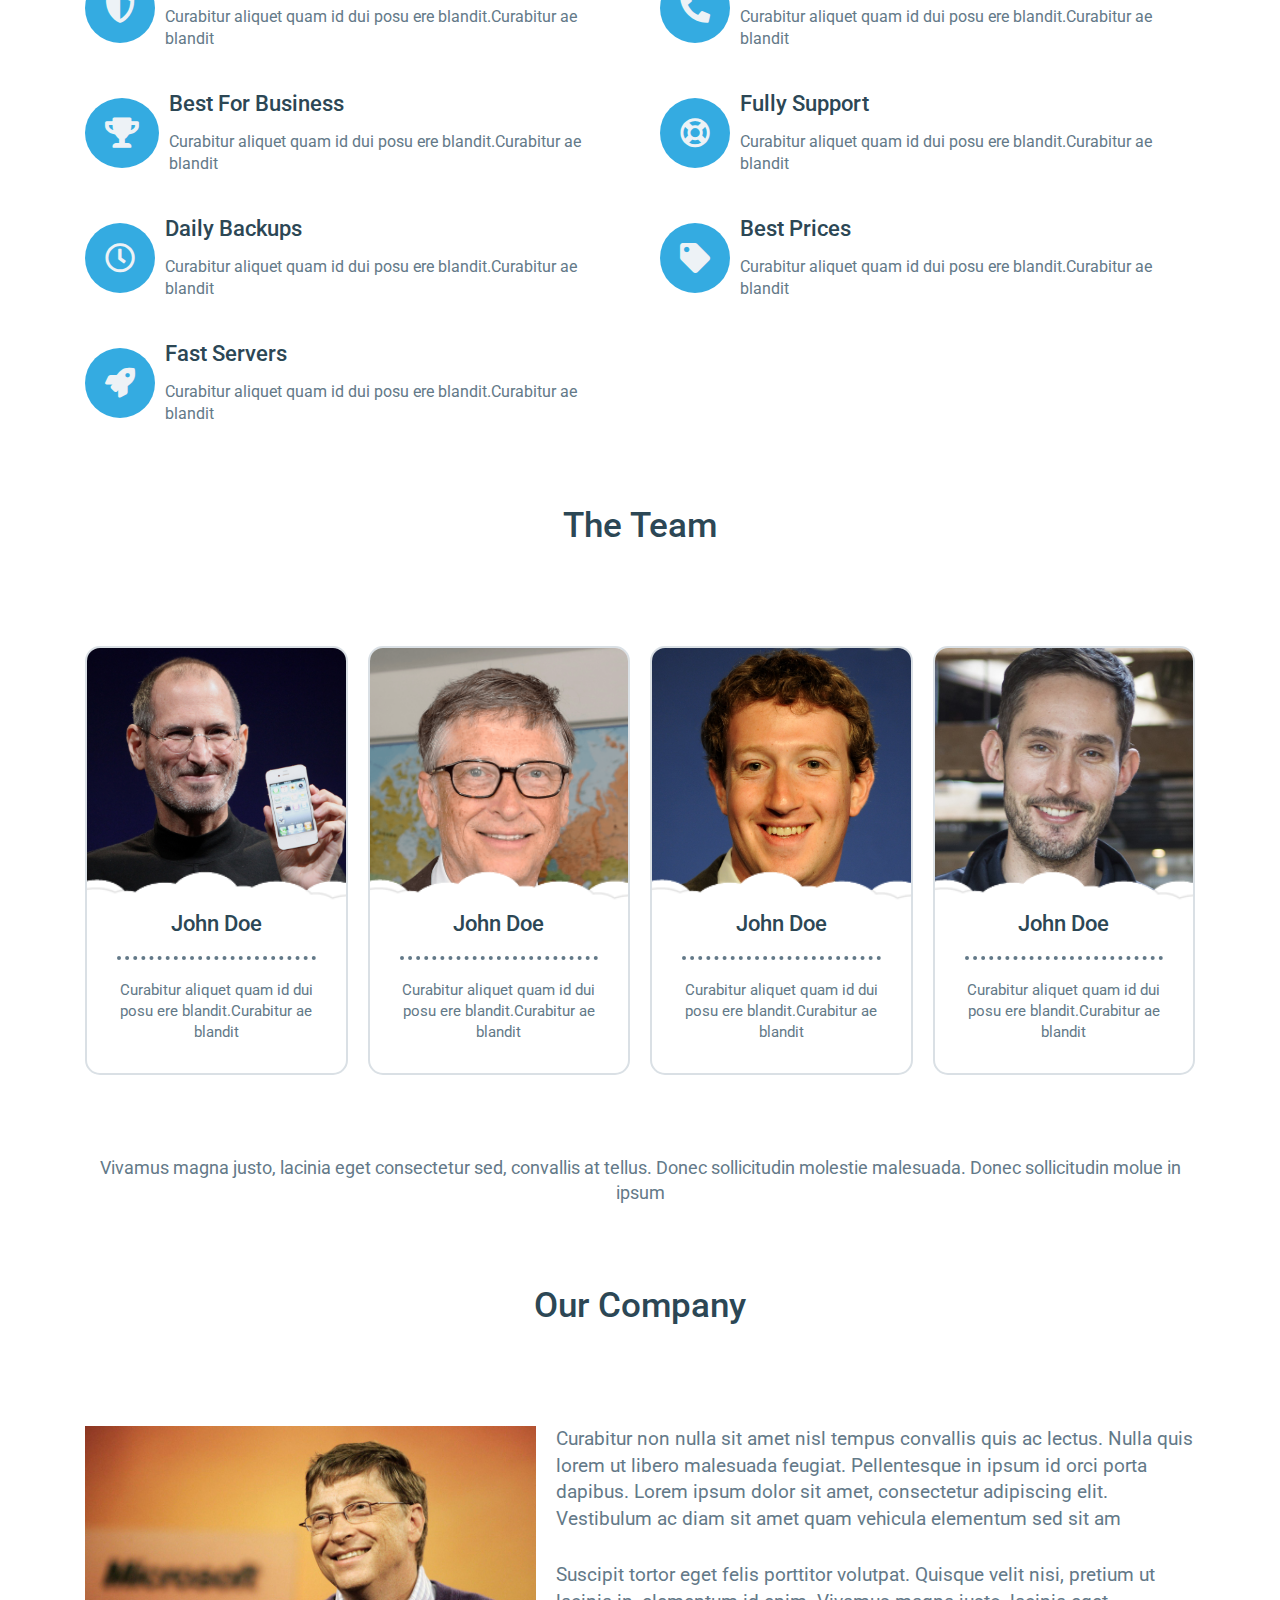
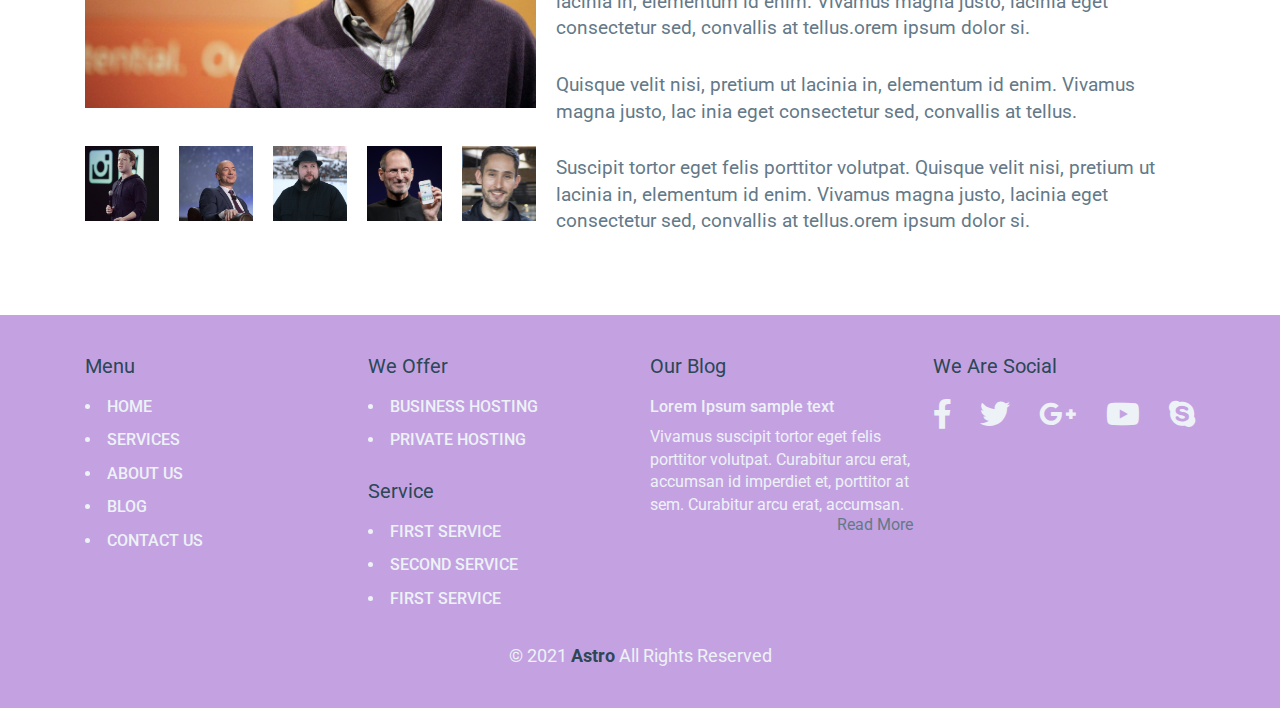
==== commit 55c8019d: "Enhancing The Project" ====
--- a/html/about.html
+++ b/html/about.html
@@ -4,7 +4,7 @@
     <meta charset="UTF-8">
     <meta http-equiv="X-UA-Compatible" content="IE=edge">
     <meta name="viewport" content="width=device-width, initial-scale=1.0">
-    <title>Template 10 | Astro | About</title>
+    <title>Astro | About</title>
     <!-- Bootstrap Media Queries -->
     <link rel="stylesheet" href="../css/bootstrap-media-queries.css">
     <!-- Normalize -->
@@ -49,9 +49,9 @@
         <!-- Start Navigation -->
         <nav>
             <div class="container">
-                <div class="logo">
+                <a href="../index.html" class="logo">
                     <img src="../images/logo.png" alt="logo">
-                </div>
+                </a>
                 <div class="links">
                     <div class="button">
                         <span></span>
@@ -96,7 +96,7 @@
                 <p>Vestibulum ac diam sit amet quam vehicula elementum sed sit 
                     amet dui. Vestibulum ac diam sit amet quam vehicula</p>
                 <ul>
-                    <li>Super Special Offer<span>/$2,99/MO</span></li>
+                    <li>Super Special Offer<span> $2,99/MO</span></li>
                     <li>Unlimited <span>Bandwidth and</span> Space</li>
                     <li>Daily <span>Backups</span></li>
                 </ul>
--- a/css/main-style.css
+++ b/css/main-style.css
@@ -517,7 +517,6 @@
     margin-bottom: 10px;
 }
 footer .container .blog a {
-    color: var(--white);
     text-align: right;
     display: block;
     color: var(--secondary-text-color);
--- a/css/about.css
+++ b/css/about.css
@@ -22,6 +22,12 @@
     background-color: rgb(237 242 246 / 50%);
     padding: var(--main-section-padding) 0;
 }
+@media (max-width: 767px) {
+    .landing .container .text {
+        padding-left: 15px;
+        padding-right: 15px;
+    }
+}
 .landing .container .text h2 {
     font-size: 40px;
     margin-bottom: 20px;
@@ -64,6 +70,7 @@
 }
 .advertisement .container .text h2 span {
     font-weight: bold;
+    text-transform: capitalize;
 }
 .advertisement .container .text p {
     margin-bottom: 30px;
@@ -115,20 +122,18 @@
 .we-do .container .cards .card {
     display: flex;
     justify-content: space-between;
-    align-items: flex-start;
+    align-items: center;
 }
 @media (max-width: 767px) {
     .we-do .container .cards .card {
         flex-direction: column;
         row-gap: 20px;
-        align-items: center;
         text-align: center;
     }
 }
 @media (min-width: 768px) and (max-width: 1199px) {
     .we-do .container .cards .card {
         flex-direction: column;
-        align-items: center;
         text-align: center;
         row-gap: 20px;
     }
